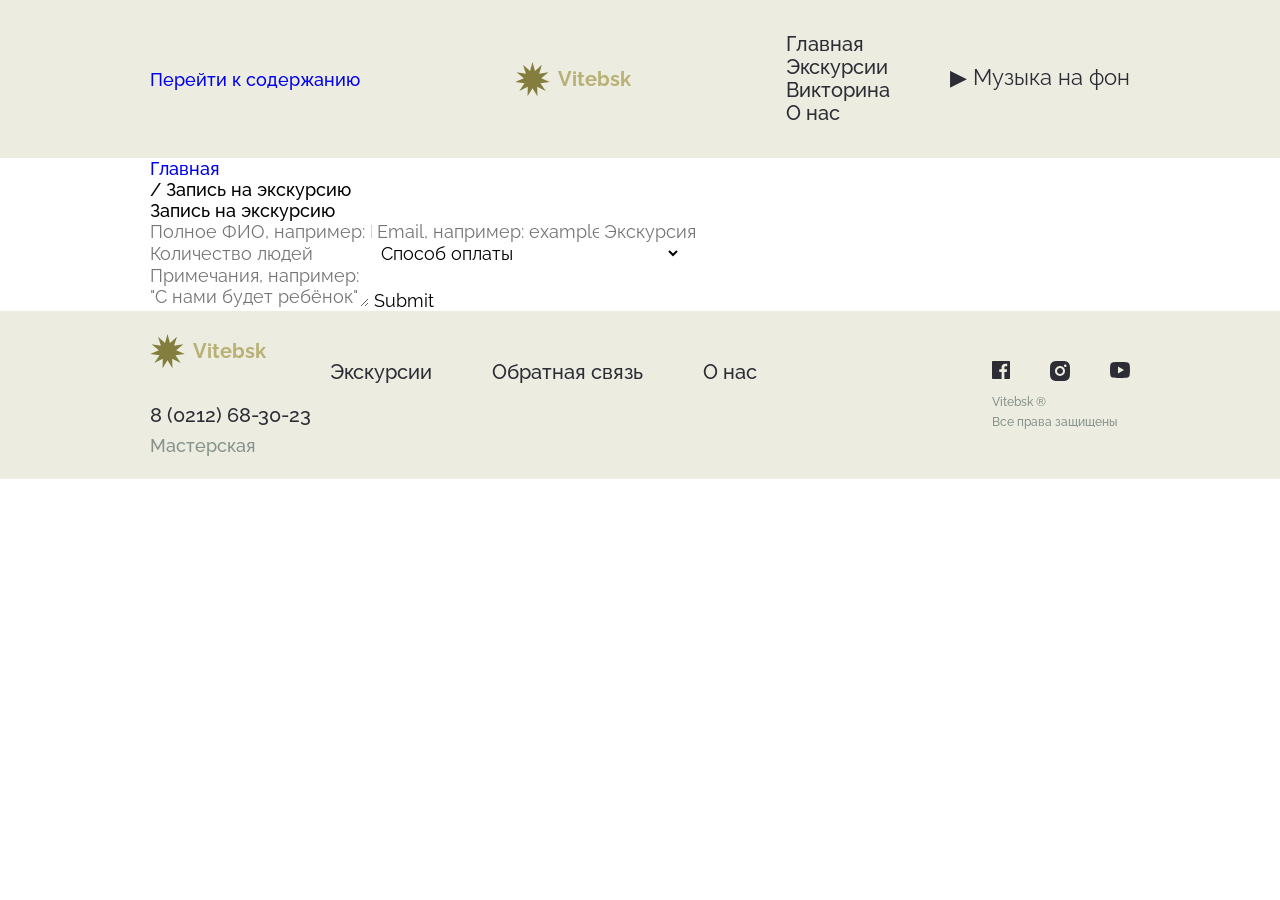
==== booking.html @ 5a1bcffc "Update booking.html" ====
<!DOCTYPE html>
<html lang="ru">

<head>
    <meta charset="UTF-8">
    <meta name="viewport" content="width=device-width, initial-scale=1.0">
    <link rel="stylesheet" href="styles.css">
    <link rel="preconnect" href="https://fonts.googleapis.com">
    <link rel="preconnect" href="https://fonts.gstatic.com" crossorigin="">
    <link href="https://fonts.googleapis.com/css2?family=Raleway:wght@500&amp;display=swap" rel="stylesheet">
    <link rel="icon" href="img/favicon.webp" type="image/webp">
    <title>Архитектурные жемчужины Витебска</title>
</head>

<body id="body">
    <!--Круги на фон с анимацией пульсации-->
    <div class="circles">
        <div class="circle"></div>
        <div class="circle"></div>
        <div class="circle"></div>
        <div class="circle"></div>
        <div class="circle"></div>
    </div>
    <!--Шапка сайта и навигация-->
    <div class="header_section">
        <div class="container">
            <header class="header">
                <!--Ссылка для пропуска навигации (по стандартам WGAC)-->
                <a href="#booking" class="skip-link">Перейти к содержанию</a>
                <a class="logo" href="index.html">
                    <svg class="logo_img" xmlns="http://www.w3.org/2000/svg" width="35" height="35" viewBox="0 0 35 35"
                        fill="none">
                        <path
                            d="M17.5 0L19.9652 9.10444L26.9612 2.77806L24.1128 11.77L33.4186 10.2302L26.1609 16.2547L34.8219 19.9905L25.4593 21.1349L30.7256 28.9601L22.2306 24.861L22.4303 34.2911L17.5 26.25L12.5697 34.2911L12.7694 24.861L4.27438 28.9601L9.54072 21.1349L0.178125 19.9905L8.83906 16.2547L1.58144 10.2302L10.8872 11.77L8.03879 2.77806L15.0348 9.10444L17.5 0Z"
                            fill="#837e3d"></path>
                    </svg>
                    <p class="logo_text">Vitebsk</p>
                </a>
                <ul class="nav_list">
                    <li>
                        <ul class='main_nav'>
                            <li class="nav_item">
                                <button class="nav_button" aria-label="Переключение языка на белорусский">BEL</button>
                            </li>
                            <li class="nav_item">
                                <a href="index.html" class="nav_link">Главная</a>
                            </li>
                            <li class="nav_item">
                                <a href="excursion.html" class="nav_link">Экскурсии</a>
                            </li>
                            <li class="nav_item">
                                <a href="quiz.html" class="nav_link">Викторина</a>
                            </li>
                            <li class="nav_item">
                                <a href="about.html" class="nav_link">О нас</a>
                            </li>
                        </ul>
                    </li>
                    <li class="nav_item audio_player">
                        <audio class="audio" src="audio/audio_for_site.mp3" preload="none"></audio>
                        <button class="play_audio" aria-label="Воспроизвести музыку"><span aria-hidden="true">▶</span>
                            <span class="visually-hidden">Музыка на фон</span></button>
                    </li>
                </ul>
            </header>
        </div>
    </div>

    <!-- Хлебные крошки -->
    <div class="breadcrumbs">
        <div class="container">
            <ul class="breadcrumbs_list">
                <li class="breadcrumbs_item">
                    <a href="index.html" class="breadcrumbs_link">Главная</a>
                </li>
                <li class="breadcrumbs_item">
                    <span class="breadcrumbs_separator" aria-hidden="true">/</span>
                    <span class="breadcrumbs_current">Запись на экскурсию</span>
                </li>
            </ul>
        </div>
    </div>

    <!--Запись на экскурсию-->
    <div class="booking_section" id="booking">
        <div class="container">
            <div class="booking">
                <p class="booking_title">
                    Запись на экскурсию
                </p>
                <form class="booking_content" id="main">
                    <label for="b_fn" class="visually-hidden">Полное ФИО</label>
                    <input type="text" name="b_fn" class="booking_input_text booking_input fn" id="b_fn"
                        placeholder='Полное ФИО, например: Иванов Иван Иванович' aria-required="true">
                    <label for="b_email" class="visually-hidden">Email</label>
                    <input type="text" name="b_email" class="booking_input_text booking_input" id="b_email"
                        placeholder='Email, например: example@gmail.com' aria-required="true">
                    <label for="excursion" class="visually-hidden">Экскурсия</label>
                    <input type="text" name="excursion" class="booking_input_text booking_input" id="excursion"
                        aria-required="true" placeholder="Экскурсия">
                    <div class="booking_flex_div">
                        <label for="people" class="visually-hidden">Количество людей</label>
                        <input type="number" name="people" class="booking_input_not_text booking_input" id="people"
                            placeholder="Количество людей" aria-required="true">
                        <label for="paying_method" class="visually-hidden">Способ оплаты</label>
                        <select name="paying_method" class="booking_input_not_text booking_input" id="paying_method"
                            required title="Выберите один из пунктов списка.">
                            <option value="" disabled selected>Способ оплаты</option>
                            <option value="Наличные в BYN">Наличные (BYN)</option>
                            <option value="Иностранные наличные">Наличные (иностранная валюта)</option>
                            <option value="Карта">Банковская карта</option>
                            <option value="Онлайн перевод">Онлайн перевод</option>
                            <option value="QR-код">QR-код</option>
                        </select>
                    </div>
                    <label for="notes" class="visually-hidden">Примечания</label>
                    <textarea name="notes" class="booking_input_text booking_input" id="notes"
                        placeholder='Примечания, например: "С нами будет ребёнок"' rows="2"
                        aria-required="true"></textarea>
                    <input type="submit" id="submit" class="booking_input_submit booking_input">
                </form>
            </div>
        </div>
    </div>
    <!--Подвал с копирайтом-->
    <div class="footer_section">
        <div class="container">
            <footer class="footer">
                <div class="footer_logo_number">
                    <div class="logo">
                        <svg class="logo_img" xmlns="http://www.w3.org/2000/svg" width="35" height="35"
                            viewBox="0 0 35 35" fill="none">
                            <path
                                d="M17.5 0L19.9652 9.10444L26.9612 2.77806L24.1128 11.77L33.4186 10.2302L26.1609 16.2547L34.8219 19.9905L25.4593 21.1349L30.7256 28.9601L22.2306 24.861L22.4303 34.2911L17.5 26.25L12.5697 34.2911L12.7694 24.861L4.27438 28.9601L9.54072 21.1349L0.178125 19.9905L8.83906 16.2547L1.58144 10.2302L10.8872 11.77L8.03879 2.77806L15.0348 9.10444L17.5 0Z"
                                fill="#837e3d"></path>
                        </svg>
                        <p class="logo_text">Vitebsk</p>
                    </div>
                    <div class="number">
                        <p class="phone">
                            8 (0212) 68-30-23
                        </p>
                        <p class="name">
                            Мастерская
                        </p>
                    </div>
                </div>
                <div class="footer_nav_social">
                    <ul class="footer_nav_list">
                        <li class="footer_nav_item">
                            <a href="excursion.html" class="nav_link">Экскурсии</a>
                        </li>
                        <li class="footer_nav_item">
                            <a href="feedback.html" class="nav_link">Обратная связь</a>
                        </li>
                        <li class="footer_nav_item">
                            <a href="about.html" class="nav_link">О нас</a>
                        </li>
                    </ul>
                    <div class="footer_social">
                        <div class="footer_social_icon">
                            <a class="footer_social_link" href="https://www.facebook.com/gorodvitebsk/" target="_blank"
                                aria-label="Facebook">
                                <svg class="footer_icon" xmlns="http://www.w3.org/2000/svg" width="18" height="18"
                                    viewBox="0 0 18 18" fill="none">
                                    <path
                                        d="M12.402 18V11.034H14.735L15.084 8.326H12.402V6.598C12.402 5.814 12.62 5.279 13.744 5.279H15.178V2.857C14.4838 2.78334 13.7861 2.74762 13.088 2.75C11.021 2.75 9.606 4.012 9.606 6.33V8.326H7.268V11.034H9.606V18H1C0.734784 18 0.48043 17.8946 0.292893 17.7071C0.105357 17.5196 0 17.2652 0 17V1C0 0.734784 0.105357 0.48043 0.292893 0.292893C0.48043 0.105357 0.734784 0 1 0H17C17.2652 0 17.5196 0.105357 17.7071 0.292893C17.8946 0.48043 18 0.734784 18 1V17C18 17.2652 17.8946 17.5196 17.7071 17.7071C17.5196 17.8946 17.2652 18 17 18H12.402Z"
                                        fill="#2C2D35"></path>
                                </svg>
                            </a>
                            <a class="footer_social_link" href="https://www.instagram.com/vitebsk_official/"
                                target="_blank" aria-label="Instagram">
                                <svg class="footer_icon" xmlns="http://www.w3.org/2000/svg" width="20" height="20"
                                    viewBox="0 0 20 20" fill="none">
                                    <path
                                        d="M10 0C12.717 0 13.056 0.00999994 14.122 0.0599999C15.187 0.11 15.912 0.277 16.55 0.525C17.21 0.779 17.766 1.123 18.322 1.678C18.8305 2.1779 19.224 2.78259 19.475 3.45C19.722 4.087 19.89 4.813 19.94 5.878C19.987 6.944 20 7.283 20 10C20 12.717 19.99 13.056 19.94 14.122C19.89 15.187 19.722 15.912 19.475 16.55C19.2247 17.2178 18.8311 17.8226 18.322 18.322C17.822 18.8303 17.2173 19.2238 16.55 19.475C15.913 19.722 15.187 19.89 14.122 19.94C13.056 19.987 12.717 20 10 20C7.283 20 6.944 19.99 5.878 19.94C4.813 19.89 4.088 19.722 3.45 19.475C2.78233 19.2245 2.17753 18.8309 1.678 18.322C1.16941 17.8222 0.775931 17.2175 0.525 16.55C0.277 15.913 0.11 15.187 0.0599999 14.122C0.0129999 13.056 0 12.717 0 10C0 7.283 0.00999994 6.944 0.0599999 5.878C0.11 4.812 0.277 4.088 0.525 3.45C0.775236 2.78218 1.1688 2.17732 1.678 1.678C2.17767 1.16923 2.78243 0.775729 3.45 0.525C4.088 0.277 4.812 0.11 5.878 0.0599999C6.944 0.0129999 7.283 0 10 0ZM10 5C8.67392 5 7.40215 5.52678 6.46447 6.46447C5.52678 7.40215 5 8.67392 5 10C5 11.3261 5.52678 12.5979 6.46447 13.5355C7.40215 14.4732 8.67392 15 10 15C11.3261 15 12.5979 14.4732 13.5355 13.5355C14.4732 12.5979 15 11.3261 15 10C15 8.67392 14.4732 7.40215 13.5355 6.46447C12.5979 5.52678 11.3261 5 10 5ZM16.5 4.75C16.5 4.41848 16.3683 4.10054 16.1339 3.86612C15.8995 3.6317 15.5815 3.5 15.25 3.5C14.9185 3.5 14.6005 3.6317 14.3661 3.86612C14.1317 4.10054 14 4.41848 14 4.75C14 5.08152 14.1317 5.39946 14.3661 5.63388C14.6005 5.8683 14.9185 6 15.25 6C15.5815 6 15.8995 5.8683 16.1339 5.63388C16.3683 5.39946 16.5 5.08152 16.5 4.75ZM10 7C10.7956 7 11.5587 7.31607 12.1213 7.87868C12.6839 8.44129 13 9.20435 13 10C13 10.7956 12.6839 11.5587 12.1213 12.1213C11.5587 12.6839 10.7956 13 10 13C9.20435 13 8.44129 12.6839 7.87868 12.1213C7.31607 11.5587 7 10.7956 7 10C7 9.20435 7.31607 8.44129 7.87868 7.87868C8.44129 7.31607 9.20435 7 10 7Z"
                                        fill="#2C2D35"></path>
                                </svg>
                            </a>
                            <a class="footer_social_link" href="https://www.youtube.com/@TRKVitebsk" target="_blank"
                                aria-label="YouTube">
                                <svg class="footer_icon" xmlns="http://www.w3.org/2000/svg" width="20" height="16"
                                    viewBox="0 0 20 16" fill="none">
                                    <path
                                        d="M19.543 2.498C20 4.28 20 8 20 8C20 8 20 11.72 19.543 13.502C19.289 14.487 18.546 15.262 17.605 15.524C15.896 16 10 16 10 16C10 16 4.107 16 2.395 15.524C1.45 15.258 0.708 14.484 0.457 13.502C2.98023e-08 11.72 0 8 0 8C0 8 2.98023e-08 4.28 0.457 2.498C0.711 1.513 1.454 0.738 2.395 0.476C4.107 -1.78814e-07 10 0 10 0C10 0 15.896 -1.78814e-07 17.605 0.476C18.55 0.742 19.292 1.516 19.543 2.498ZM8 11.5L14 8L8 4.5V11.5Z"
                                        fill="#2C2D35"></path>
                                </svg>
                            </a>
                        </div>
                        <div class="footer_social_text">
                            <p class="footer_social_copyright">
                                Vitebsk ®
                            </p>
                            <p class="footer_social_reserved">
                                Все права защищены
                            </p>
                        </div>
                    </div>
                </div>
            </footer>
        </div>
    </div>
    <script src="script.js"></script>
</body>

</html>
---- styles.css ----
:root {
    --fc: #edece1;
    --sc: #b8b176;
    --tc: #2c2d35;
    --ftc: #86928b;
    --ffc: #f5f6f4;
    --sxc: #e6e8d4;
    --svc: #837e3d;
}

*,
*::before,
*::after {
    -webkit-box-sizing: border-box;
    box-sizing: border-box;
    padding: 0;
    margin: 0;
    border: none;
}

*:focus {
    outline: 3px solid var(--sc);
    outline-offset: 3px;
    border-radius: 4px;
}

html {
    width: 100%;
    scroll-behavior: smooth;
}

body {
    transition: opacity ease-in 0.2s;
    font-family: "Raleway", sans-serif;
    font-size: 18px;
    font-weight: 500;
}

body[unresolved] {
    opacity: 0;
    display: block;
    overflow: hidden;
    position: relative;
}

.scroll-active {
    overflow: hidden;
}

.header_section {
    background: var(--fc);
}

.container {
    max-width: 1130px;
    padding: 0 10px;
    margin: 0 auto;
}

/* HEADER */
.header {
    display: flex;
    align-items: center;
    justify-content: space-between;
    padding: 33px 0;
}

.logo {
    display: flex;
    align-items: center;
    gap: 8px;
}

.logo_img {
    max-width: 35px;
    max-height: 35px;
    width: 100%;
    height: 100%;
}

.logo_text {
    font-size: 20px;
    font-weight: 700;
    line-height: 23px;
    color: var(--sc);
}

.nav_list {
    display: flex;
    align-items: center;
    gap: 60px;
}

.nav_item:first-child {
    display: none;
    z-index: 3;
}

.nav_link {
    font-size: 20px;
    font-weight: 500;
    line-height: 23px;
    color: var(--tc);
    transition: color 0.3s ease;
    margin-bottom: 5px;
}

.nav_link:hover {
    color: var(--sc);
}

.audio_player {
    display: flex;
    align-items: center;
    gap: 10px;
}

.play_audio {
    font-size: 22px;
    background: none;
    border: none;
    cursor: pointer;
    color: #2C2D35;
    margin-bottom: 5px;
}

/* MAIN */
.main {
    display: flex;
    align-items: center;
    gap: 30px;
}

.main_heading {
    font-size: 60px;
    font-weight: 500;
    line-height: 66px;
    color: var(--tc);
}

.main_heading span {
    color: var(--sc);
}

.main_subtitle {
    font-size: 18px;
    font-weight: 500;
    line-height: 27px;
    margin-top: 20px;
    color: var(--ftc);
}

.main_button {
    margin-top: 60px;
    display: flex;
    width: 225px;
    height: 65px;
    border: 1px solid var(--sc);
    justify-content: center;
    align-items: center;
    font-size: 20px;
    font-weight: 500;
    line-height: 23px;
    color: var(--sc);
    transition: all 0.3s ease;
}

.main_button:hover {
    color: var(--ffc);
    background: var(--sc);
}

/* excursion (карточки и переключатели) */
.excursion_section {
    margin-top: 70px;
}

.excursion_top {
    display: flex;
    justify-content: space-between;
    align-items: center;
}

.excursion_text {
    font-size: 40px;
    font-weight: 500;
    line-height: 44px;
    text-overflow: ellipsis;
    color: var(--tc);
}

.excursion_btn_swipe {
    display: flex;
    gap: 0 30px;
}

.excursion_button {
    padding: 10px 20px;
    background: var(--sxc);
    border-radius: 20px;
    color: var(--tc);
    font-size: 20px;
    font-weight: 500;
    line-height: 23px;
    transition: all 0.3s ease;
}

.excursion_button:hover:not(.excursion_button-active) {
    color: var(--sxc);
    background: var(--sc);
}

.excursion_button-active {
    background: var(--svc);
    color: var(--ffc);
}

.excursion_block {
    display: none;
    gap: 30px;
}

.excursion_block-active {
    display: flex;
    justify-content: space-between;
    flex-wrap: wrap;
    gap: 30px;
}

.excursion_block-active {
    animation: fadeIn 0.5s ease-in-out;
}

/* Карточка — вертикальный флекс, чтобы элементы растягивались по ширине */
.excursion_block_full {
    background: var(--fc);
    display: flex;
    flex-direction: column;
    align-items: stretch;
    width: 100%;
    max-width: 350px;
    padding: 20px;
    padding-bottom: 30px;
    text-align: left;
    box-sizing: border-box;
}

/* Картинка — не ломает карточку */
.excursion_block_full>img {
    width: auto;
    height: 380px;
    object-fit: cover;
    min-height: 0;
}

/* Автор, название, дата, цена */
.excursion_author {
    padding-top: 20px;
    font-size: 18px;
    font-weight: 500;
    line-height: 21px;
    color: var(--fc);
}

.excursion_name {
    padding-top: 10px;
    font-size: 25px;
    font-weight: 500;
    line-height: 35px;
    color: var(--tc);
    /* по умолчанию — высота не фиксирована, line-clamp добавим в адаптиве */
}

.excursion_lithography {
    padding-top: 8px;
    font-size: 18px;
    font-weight: 500;
    line-height: 21px;
    color: var(--tc);
}

.excursion_price {
    padding-top: 10px;
    font-size: 24px;
    font-weight: 500;
    line-height: 28px;
    color: var(--sc);
    margin-bottom: 15px;
}

/* Кнопка в карточке — гибкая */
.excursion_btn {
    width: 310px;
    height: 65px;
    border: 1px solid var(--sc);
    font-size: 20px;
    font-weight: 500;
    line-height: 23px;
    color: var(--sc);
    transition: all 0.3s ease;
    background: transparent;
    cursor: pointer;
}

.excursion_btn:hover {
    color: var(--ffc);
    background: var(--sc);
}

.excursion_content {
    margin-top: 30px;
}

/* COLLECTION */
.collection_section {
    background-image: url(img/foot.webp);
    margin-top: 70px;
    background-repeat: no-repeat;
    background-size: cover;
}

.collection {
    padding: 70px 0;
}

.col_logo_title {
    display: flex;
    gap: 20px;
}

.col_logo {
    max-width: 80px;
    max-height: 80px;
    width: 100%;
    height: 100%;
}

.col_title {
    font-size: 40px;
    font-weight: 500;
    line-height: 80px;
    color: var(--ffc);
}

.col_subtitle {
    margin-top: 20px;
    font-size: 18px;
    font-weight: 500;
    line-height: 27px;
    color: var(--ffc);
    max-width: 560px;
}

/* col link */
.col_link {
    display: inline-block;
    margin-top: 60px;
    font-size: 20px;
    font-weight: 500;
    line-height: 23px;
    color: var(--tc);
    background: #eedb6d;
    padding: 21px 60px;
    transition: background-color 0.3s ease;
}

.col_link:hover {
    background: #faeb97;
}

/* COMMAND */
.command_section {
    padding: 70px 0;
}

.command {
    display: flex;
    justify-content: space-between;
    align-items: center;
    gap: 30px;
}

.command_img {
    max-width: 430px;
    max-height: 430px;
}

.command_right {
    max-width: 635px;
    width: 100%;
}

.command_title {
    font-size: 38px;
    font-weight: 500;
    line-height: 42px;
    color: var(--tc);
}

.command_subtitle {
    padding-top: 20px;
    font-size: 18px;
    font-weight: 500;
    line-height: 27px;
    color: var(--tc);
}

.command_people_image {
    display: flex;
    padding-top: 20px;
    gap: 25px;
}

.people_img {
    max-width: 80px;
    max-height: 80px;
    width: 100%;
    height: 100%;
}

/* FEEDBACK */
.feedback_title {
    font-size: 40px;
    font-weight: 500;
    line-height: 40px;
    color: var(--tc);
    text-align: center;
    margin-bottom: 10px;
}

.feedback_input {
    width: 100%;
    margin: 15px 0;
    border: 1px solid var(--sc);
    transition: all 0.3s ease;
}

label {
    display: none;
}

.feedback_input_text {
    padding: 14px 18px;
    font-size: 18px;
    font-weight: 500;
    color: var(--tc);
    background: var(--ffc);
    border-radius: 8px;
}

.feedback_input_text::placeholder {
    color: var(--ftc);
}

.feedback_input_text:focus {
    border-color: var(--svc);
    background: var(--ffc);
    outline: none;
    box-shadow: 0 0 0 3px rgba(89, 141, 102, 0.25);
}

.feedback_input_text:hover {
    background: var(--fc);
}

.feedback_input_submit {
    padding: 16px 28px;
    margin-bottom: 30px;
    font-size: 20px;
    font-weight: 600;
    color: var(--sc);
    background: var(--sc);
    border-radius: 10px;
    cursor: pointer;
}

.feedback_input_submit:hover {
    background: var(--svc);
    color: var(--ffc);
}

.feedback_input_submit:active {
    background: var(--svc);
    color: var(--ffc);
    transform: translateY(2px);
}

/* FOOTER */
.footer_section {
    background: var(--fc);
}

.footer {
    padding: 23px 0;
    display: flex;
    align-items: center;
    justify-content: space-between;
}

.footer_logo_number {
    max-width: 180px;
    width: 100%;
}

.number {
    padding-top: 35px;
}

.phone {
    font-size: 20px;
    font-weight: 500;
    line-height: 23px;
    color: var(--tc);
}

.name {
    padding-top: 8px;
    font-size: 18px;
    font-weight: 500;
    line-height: 21px;
    color: var(--ftc);
}

.footer_nav_list {
    display: flex;
    gap: 60px;
}

.footer_nav_item {
    display: flex;
    flex-direction: column;
}

.footer_nav_item .excursion_button {
    font-size: 18px;
    font-weight: 500;
    line-height: 27px;
    color: var(--ftc);
    padding: 0;
    padding-bottom: 6px;
    background: transparent;
}

.footer_nav_item .excursion_button-active {
    background: transparent;
}

.footer_nav_item .excursion_button:hover {
    background: transparent;
}

.footer_nav_link {
    font-size: 18px;
    font-weight: 500;
    line-height: 27px;
    color: var(--ftc);
}

.footer_nav_link:hover {
    color: var(--ftc);
}

.footer_nav_link:not(:last-child) {
    padding-bottom: 6px;
}

.footer_nav_social {
    display: flex;
    justify-content: space-between;
    max-width: 800px;
    width: 100%;
}

.footer_social_icon {
    display: flex;
    gap: 40px;
}

.footer_social_link {
    color: var(--tc);
}

.footer_icon {
    transition: color 0.3s ease;
}

.footer_icon path {
    fill: currentColor;
}

.footer_icon:hover {
    color: var(--sc);
}

.footer_social_text {
    padding-top: 10px;
    font-size: 12px;
    font-weight: 500;
    line-height: 14px;
    color: var(--ftc);
}

.footer_social_copyright {
    font-size: 12px;
    font-weight: 500;
    line-height: 14px;
    color: var(--ftc);
}

.footer_social_reserved {
    padding-top: 6px;
}

/* Accessibility & general protections */
a,
a:link,
a:visited {
    text-decoration: none;
}

a:hover {
    text-decoration: none;
}

aside,
footer,
header,
main,
nav,
section {
    display: block;
}

ul,
ul li {
    list-style: none;
}

img {
    vertical-align: top;
}

img,
svg {
    max-width: 100%;
    height: auto;
}

address {
    font-style: normal;
}

button,
input,
select,
textarea {
    font-family: inherit;
    font-size: inherit;
    color: inherit;
    background-color: transparent;
}

input::-ms-clear {
    display: none;
}

button,
input[type=submit] {
    display: inline-block;
    box-shadow: none;
    background-color: transparent;
    background: none;
    cursor: pointer;
}

button::-moz-focus-inner {
    padding: 0;
    border: 0;
}

label {
    cursor: pointer;
}

legend {
    display: block;
}

/* ============================
      ADAPTIVE (чистый, единый блок)
      чек-пойнты: 1440 / 690 / 320
      (удалены все старые экспериментальные адаптивы)
      ============================ */

/* Общие защитные правила для адаптива */
.excursion_block_full,
.excursion_block,
.excursion_btn_swipe .excursion_button,
.feedback_content,
.feedback_input,
.feedback_input_text {
    min-width: 0;
}

.excursion_name,
.col_subtitle,
.command_subtitle,
.footer_nav_link,
.feedback_input_text {
    word-break: break-word;
    overflow-wrap: break-word;
}


/* Форма: поля адаптивные */
.feedback_content {
    display: flex;
    flex-direction: column;
    gap: 12px;
    width: 100%;
    padding: 0;
    box-sizing: border-box;
}

.feedback_input,
.feedback_input_text,
.feedback_input_submit {
    width: 100%;
    max-width: 100%;
    box-sizing: border-box;
    min-width: 0;
}

/* ============================
      1440px — ДЕСКТОП (легкая подстройка)
      ============================ */
@media (max-width: 1440px) {
    .container {
        max-width: 1000px;
    }

    .main_heading {
        font-size: 52px;
        line-height: 60px;
    }

    .excursion_block_full {
        max-width: 320px;
    }
}

/* ============================
   ADAPTIVE: 690px (Tablet / Mobile Large)
   Строго по макету: вертикальное выравнивание, 
   одна карточка в ряд, полная ширина изображений.
   ============================ */

@media (max-width: 690px) {

    /* --- GLOBAL LAYOUT FIXES --- */
    .container {
        padding: 0 20px;
        /* Чуть больше отступа по краям */
    }

    /* --- HEADER --- */
    .header {
        flex-direction: column;
        gap: 20px;
        padding: 20px 0;
    }

    /* Логотип по центру */
    .logo {
        justify-content: center;
    }

    /* Меню превращаем в список по центру (так как нет JS бургера) */
    .nav_list {
        flex-wrap: wrap;
        justify-content: center;
        gap: 15px 20px;
        /* Отступы между ссылками */
    }

    .nav_link {
        font-size: 18px;
    }

    /* --- MAIN SECTION --- */
    .main {
        flex-direction: column;
        /* Картинка сверху, текст снизу */
        gap: 30px;
        text-align: center;
        /* Центрируем текст */
    }

    .main_left,
    .main_right {
        width: 100%;
        max-width: 100%;
    }

    .main_image {
        display: flex;
        justify-content: center;
    }

    .main_heading {
        font-size: 40px;
        line-height: 1.1;
    }

    .main_subtitle {
        font-size: 16px;
        margin-top: 15px;
    }

    .main_button {
        margin: 30px auto 0 auto;
        /* Центрируем кнопку */
    }

    /* --- excursion (Catalog) --- */
    .excursion_top {
        flex-direction: column;
        align-items: flex-start;
        gap: 20px;
    }

    .excursion_text {
        font-size: 30px;
    }

    /* Кнопки фильтров (Франция, Германия...) */
    .excursion_btn_swipe {
        width: 100%;
        overflow-x: auto;
        /* Добавляем скролл, если не влезут */
        padding-bottom: 10px;
        /* Место для скроллбара */
        justify-content: flex-start;
        gap: 10px;
    }

    /* Сами карточки товаров */
    .excursion_block-active {
        justify-content: center;
        /* Центрируем карточки */
    }

    .excursion_block_full {
        max-width: 100%;
        /* Карточка занимает всю ширину контейнера */
        width: 100%;
        margin-bottom: 20px;
    }

    .excursion_block_full>img {
        width: 100%;
        height: auto;
        max-height: 400px;
        /* Ограничиваем высоту картинки */
        object-fit: cover;
    }

    .excursion_btn {
        width: 100%;
        /* Кнопка "Записаться" во всю ширину */
    }

    /* --- COLLECTION (Yellow section) --- */
    .collection {
        padding: 50px 0;
    }

    .col_logo_title {
        flex-direction: column;
        align-items: center;
        text-align: center;
    }

    .col_title {
        font-size: 30px;
        line-height: 1.2;
    }

    .col_subtitle {
        text-align: center;
        font-size: 16px;
    }

    .col_link {
        display: block;
        margin: 40px auto 0 auto;
        text-align: center;
        width: fit-content;
    }

    /* --- COMMAND (Team) --- */
    .command {
        flex-direction: column;
        text-align: center;
    }

    .command_img {
        width: 100%;
        height: auto;
        max-width: 500px;
        /* Ограничиваем ширину фото команды */
        margin: 0 auto;
    }

    .command_right {
        max-width: 100%;
    }

    .command_title {
        font-size: 30px;
    }

    .command_people_image {
        justify-content: center;
        /* Центрируем иконки людей */
    }

    /* --- FOOTER --- */
    .footer {
        flex-direction: column;
        gap: 30px;
        text-align: center;
    }

    .footer_logo_number {
        max-width: 100%;
        display: flex;
        flex-direction: column;
        align-items: center;
    }

    .number {
        padding-top: 15px;
        text-align: center;
    }

    /* Ссылки в футере перестраиваем */
    .footer_nav_social {
        flex-direction: column;
        align-items: center;
        gap: 30px;
    }

    .footer_nav_list {
        flex-direction: column;
        gap: 20px;
        text-align: center;
    }

    .footer_nav_item {
        align-items: center;
    }

    .footer_social {
        display: flex;
        flex-direction: column;
        align-items: center;
    }
}

/* ============================
      320px — МОБИЛЬНЫЕ (Mobile)
      ============================ */
@media (max-width: 320px) {

    .container {
        padding: 0 15px;
    }

    /* HEADER */
    .logo_text {
        font-size: 18px;
    }

    .nav_list {
        gap: 12px;
    }

    /* MAIN */
    .main_heading {
        font-size: 32px;
        line-height: 38px;
    }

    .main_subtitle {
        font-size: 16px;
    }

    .main_button {
        width: 100%;
        height: 55px;
        font-size: 18px;
    }

    /* excursion */
    .excursion_text {
        font-size: 32px;
        text-align: center;
    }

    .excursion_button {
        font-size: 12px;
        padding: 8px 4px;
        width: 100%;
    }

    .excursion_block_full {
        max-width: 100%;
        padding: 15px;
    }

    .excursion_block_full>img {
        min-height: 0;
        height: auto;
    }

    /* Название — ровно 3 строки */
    .excursion_name {
        font-size: 20px;
        line-height: 26px;
        display: -webkit-box;
        -webkit-line-clamp: 3;
        -webkit-box-orient: vertical;
        overflow: hidden;
        min-height: calc(26px * 3);
    }

    .excursion_price {
        font-size: 20px;
    }

    .excursion_btn {
        width: 100%;
        height: 55px;
        font-size: 18px;
    }

    /* COLLECTION */
    .col_title {
        font-size: 28px;
        line-height: 34px;
    }

    .col_subtitle {
        font-size: 16px;
    }

    /* COMMAND */
    .command_title {
        font-size: 28px;
    }

    .command_subtitle {
        font-size: 16px;
    }

    .people_img {
        max-width: 60px;
    }

    /* FEEDBACK */
    .feedback_input_text {
        font-size: 16px;
        padding: 12px;
    }

    .feedback_input_submit {
        width: 100%;
        font-size: 18px;
        padding: 14px;
    }

    /* FOOTER */
    .footer_nav_list {
        flex-direction: column;
        gap: 20px;
    }

    .footer_social_icon {
        gap: 20px;
    }
}

/* ============================
      Дополнительная страховка против горизонтального скролла
      ============================ */
@media (max-width: 470px) {
    .container {
        padding-left: 15px;
        padding-right: 15px;
    }

    .feedback_input_text {
        padding-left: 12px;
        padding-right: 12px;
    }
}

@keyframes fadeIn {
    from {
        opacity: 0;
        transform: translateY(10px);
    }

    to {
        opacity: 1;
        transform: translateY(0);
    }
}
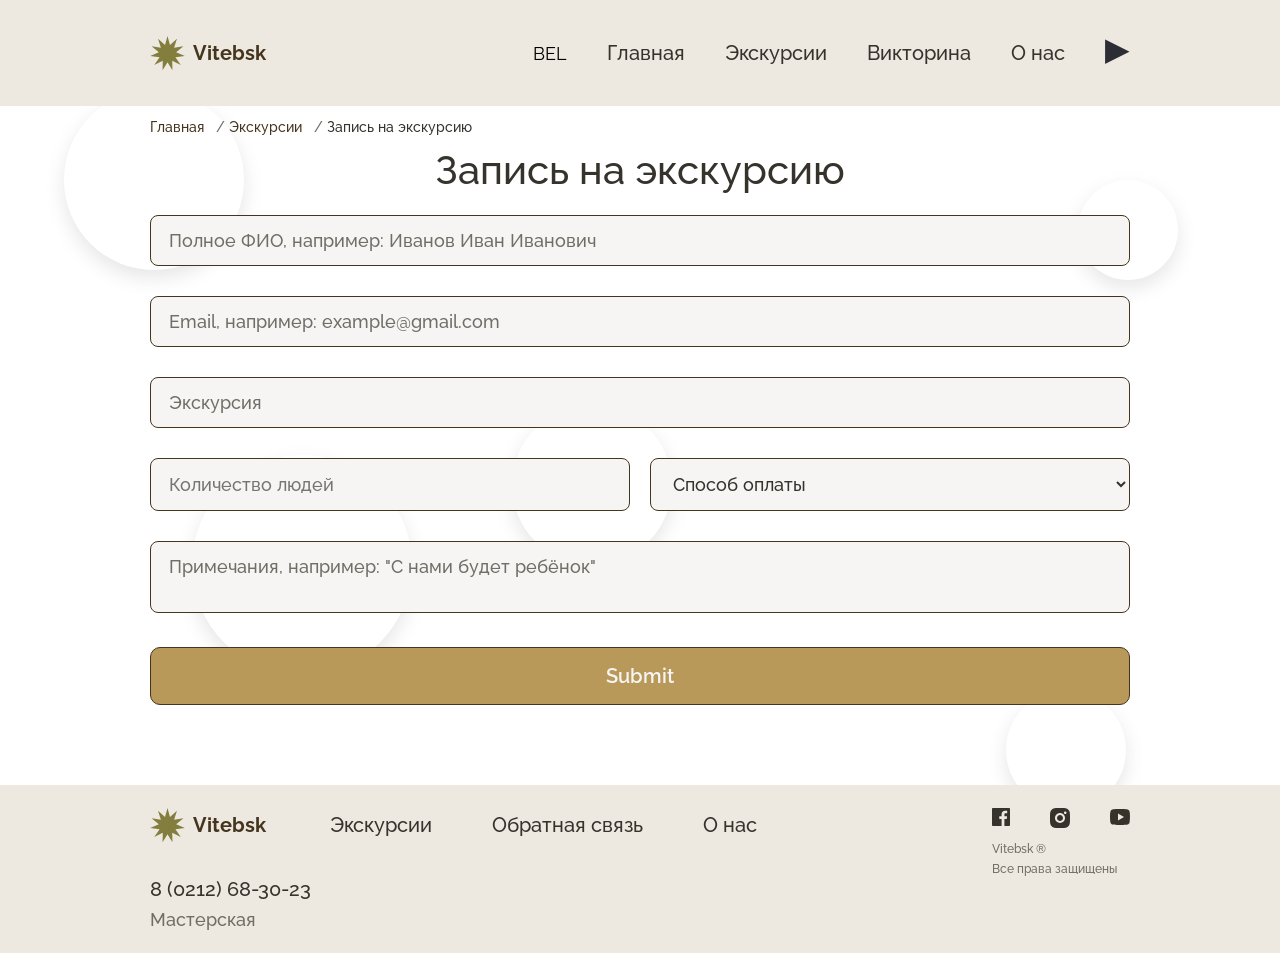
==== commit 56282267: "Update booking.html" ====
--- a/booking.html
+++ b/booking.html
@@ -59,7 +59,7 @@
                     <li class="nav_item audio_player">
                         <audio class="audio" src="audio/audio_for_site.mp3" preload="none"></audio>
                         <button class="play_audio" aria-label="Воспроизвести музыку"><span aria-hidden="true">▶</span>
-                            <span class="visually-hidden">Музыка на фон</span></button>
+                            <span class="visually-hidden">Музыка на фон, городские мотивы</span></button>
                     </li>
                 </ul>
             </header>
@@ -71,11 +71,15 @@
         <div class="container">
             <ul class="breadcrumbs_list">
                 <li class="breadcrumbs_item">
-                    <a href="index.html" class="breadcrumbs_link">Главная</a>
+                    <a href="index.html" class="breadcrumbs_link breadcrumbs_element">Главная</a>
                 </li>
                 <li class="breadcrumbs_item">
                     <span class="breadcrumbs_separator" aria-hidden="true">/</span>
-                    <span class="breadcrumbs_current">Запись на экскурсию</span>
+                    <a href="excursion.html" class="breadcrumbs_link breadcrumbs_element">Экскурсии</a>
+                </li>
+                <li class="breadcrumbs_item">
+                    <span class="breadcrumbs_separator" aria-hidden="true">/</span>
+                    <span class="breadcrumbs_current breadcrumbs_element">Запись на экскурсию</span>
                 </li>
             </ul>
         </div>
@@ -91,17 +95,17 @@
                 <form class="booking_content" id="main">
                     <label for="b_fn" class="visually-hidden">Полное ФИО</label>
                     <input type="text" name="b_fn" class="booking_input_text booking_input fn" id="b_fn"
-                        placeholder='Полное ФИО, например: Иванов Иван Иванович' aria-required="true">
+                        placeholder='Полное ФИО, например: Иванов Иван Иванович' aria-required="true" required>
                     <label for="b_email" class="visually-hidden">Email</label>
                     <input type="text" name="b_email" class="booking_input_text booking_input" id="b_email"
-                        placeholder='Email, например: example@gmail.com' aria-required="true">
+                        placeholder='Email, например: example@gmail.com' aria-required="true" required>
                     <label for="excursion" class="visually-hidden">Экскурсия</label>
                     <input type="text" name="excursion" class="booking_input_text booking_input" id="excursion"
-                        aria-required="true" placeholder="Экскурсия">
+                        aria-required="true" placeholder="Экскурсия" required>
                     <div class="booking_flex_div">
                         <label for="people" class="visually-hidden">Количество людей</label>
                         <input type="number" name="people" class="booking_input_not_text booking_input" id="people"
-                            placeholder="Количество людей" aria-required="true">
+                            placeholder="Количество людей" aria-required="true" required>
                         <label for="paying_method" class="visually-hidden">Способ оплаты</label>
                         <select name="paying_method" class="booking_input_not_text booking_input" id="paying_method"
                             required title="Выберите один из пунктов списка.">
--- a/styles.css
+++ b/styles.css
@@ -1,11 +1,13 @@
 :root {
-    --fc: #edece1;
-    --sc: #b8b176;
-    --tc: #2c2d35;
-    --ftc: #86928b;
-    --ffc: #f5f6f4;
-    --sxc: #e6e8d4;
-    --svc: #837e3d;
+    --fc: #ede9e1;
+    --sc: #46351e;
+    --tc: #36332d;
+    --ftc: #706e66;
+    --ffc: #f6f5f4;
+    --sxc: #e8e3d4;
+    --svc: #b8995a;
+    --background-color: #ede9e1a6;
+    --star-color: #ffd500;
 }
 
 *,
@@ -19,21 +21,26 @@
 }
 
 *:focus {
-    outline: 3px solid var(--sc);
-    outline-offset: 3px;
+    outline: 2px solid var(--sc);
+    outline-offset: 2px;
     border-radius: 4px;
 }
 
 html {
     width: 100%;
     scroll-behavior: smooth;
+    margin: 0;
+    padding: 0;
 }
 
 body {
+    position: relative;
     transition: opacity ease-in 0.2s;
     font-family: "Raleway", sans-serif;
     font-size: 18px;
     font-weight: 500;
+    margin: 0;
+    padding: 0;
 }
 
 body[unresolved] {
@@ -43,6 +50,20 @@
     position: relative;
 }
 
+.skip-link {
+    position: absolute;
+    top: -40px;
+    left: 0;
+    background: var(--sc);
+    color: white;
+    padding: 8px;
+    z-index: 100;
+}
+
+.skip-link:focus {
+    top: 0;
+}
+
 .scroll-active {
     overflow: hidden;
 }
@@ -52,9 +73,170 @@
 }
 
 .container {
+    position: relative;
     max-width: 1130px;
     padding: 0 10px;
     margin: 0 auto;
+}
+
+.secret_star {
+    width: 30px;
+    height: 30px;
+    opacity: 0.2;
+    position: absolute;
+    background-color: var(--star-color);
+    clip-path: polygon(50% 0%, 61% 35%, 98% 35%, 68% 57%, 79% 91%, 50% 70%, 21% 91%, 32% 57%, 2% 35%, 39% 35%);
+    z-index: 3;
+    transition: opacity .5s ease;
+}
+
+.secret_star:hover {
+    opacity: 0.7;
+}
+
+.secret_star-clicked {
+    pointer-events: none;
+    animation: starBlowsUp 5s ease forwards;
+}
+
+.secret_star-collected {
+    display: none;
+}
+
+.secret_star[data-page="index"] {
+    top: 90px;
+    left: 45px;
+    transform: rotate(310deg);
+}
+
+.secret_star[data-page="excursion"] {
+    top: 10px;
+    left: 10px;
+    transform: rotate(270deg);
+}
+
+.secret_star[data-page="quiz"] {
+    top: 95px;
+    left: 422px;
+    transform: rotate(210deg);
+}
+
+.secret_star[data-page="about"] {
+    top: 115px;
+    left: 184px;
+    transform: rotate(67deg);
+}
+
+.secret_star[data-page="feedback"] {
+    left: 167px;
+    transform: rotate(43deg);
+}
+
+@keyframes starBlowsUp {
+    0% {
+        opacity: 0.7;
+    }
+
+    30% {
+        opacity: 1;
+    }
+
+    90% {
+        transform: rotate(1500deg);
+        opacity: 1;
+    }
+
+    99% {
+        display: block;
+    }
+
+    100% {
+        opacity: 0;
+        display: none;
+    }
+}
+
+.circles {
+    position: fixed;
+    top: 0;
+    left: 0;
+    width: 100%;
+    height: 100%;
+    pointer-events: none;
+    /* чтобы круги не мешали кликать по контенту */
+    z-index: -1;
+    /* на задний план */
+}
+
+/* Общие стили для всех кругов */
+.circle {
+    position: absolute;
+    width: 140px;
+    height: 140px;
+    border-radius: 50%;
+    background: radial-gradient(circle, var(--color));
+    box-shadow: 0 8px 20px rgba(0, 0, 0, 0.1);
+    animation: pulse 4s ease-in-out infinite alternate;
+    filter: blur(0.5px);
+}
+
+/* Индивидуальные позиции и размеры (чуть разные) */
+.circle:nth-child(1) {
+    top: 10%;
+    left: 5%;
+    width: 180px;
+    height: 180px;
+    --color: var(--svc);
+    animation-delay: 0s;
+}
+
+.circle:nth-child(2) {
+    top: 20%;
+    right: 8%;
+    width: 100px;
+    height: 100px;
+    --color: #9C845C;
+    animation-delay: 0.5s;
+}
+
+.circle:nth-child(3) {
+    bottom: 25%;
+    left: 15%;
+    width: 220px;
+    height: 220px;
+    --color: var(--svc);
+    animation-delay: 1s;
+}
+
+.circle:nth-child(4) {
+    bottom: 10%;
+    right: 12%;
+    width: 120px;
+    height: 120px;
+    --color: #DACCAF;
+    animation-delay: 1.5s;
+}
+
+.circle:nth-child(5) {
+    top: 45%;
+    left: 40%;
+    width: 160px;
+    height: 160px;
+    --color: #F3EFE1;
+    animation-delay: 2s;
+}
+
+/* Пульсация: меняем размер и прозрачность */
+@keyframes pulse {
+    0% {
+        transform: scale(0.7);
+        opacity: 0.5;
+    }
+
+    100% {
+        transform: scale(1.2);
+        opacity: 0.9;
+    }
 }
 
 /* HEADER */
@@ -85,21 +267,16 @@
     color: var(--sc);
 }
 
-.nav_list {
-    display: flex;
-    align-items: center;
-    gap: 60px;
-}
-
-.nav_item:first-child {
-    display: none;
-    z-index: 3;
+a[aria-current='page'] {
+    color: var(--sc);
+    font-weight: bolder;
+    text-decoration: none;
 }
 
 .nav_link {
     font-size: 20px;
     font-weight: 500;
-    line-height: 23px;
+    line-height: 35px;
     color: var(--tc);
     transition: color 0.3s ease;
     margin-bottom: 5px;
@@ -109,6 +286,20 @@
     color: var(--sc);
 }
 
+.nav_list {
+    display: flex;
+    align-items: center;
+    flex-wrap: wrap;
+    gap: 10px 40px;
+}
+
+.main_nav {
+    display: flex;
+    align-items: center;
+    flex-wrap: wrap;
+    gap: 10px 40px;
+}
+
 .audio_player {
     display: flex;
     align-items: center;
@@ -116,12 +307,58 @@
 }
 
 .play_audio {
-    font-size: 22px;
+    font-size: 32px;
     background: none;
     border: none;
     cursor: pointer;
     color: #2C2D35;
     margin-bottom: 5px;
+    margin-top: -3px;
+}
+
+/* BREADCRUMBS */
+.breadcrumbs {
+    padding: 12px 0;
+}
+
+.breadcrumbs_list {
+    display: flex;
+    flex-wrap: wrap;
+    align-items: center;
+    gap: 8px;
+    list-style: none;
+    margin: 0;
+    padding: 0;
+}
+
+.breadcrumbs_item {
+    display: inline-flex;
+    align-items: center;
+    font-size: 14px;
+    line-height: 1.4;
+}
+
+.breadcrumbs_link {
+    color: var(--sc);
+    text-decoration: none;
+    transition: color 0.2s ease;
+}
+
+.breadcrumbs_link:hover {
+    color: var(--svc);
+    text-decoration: underline;
+}
+
+.breadcrumbs_separator {
+    margin: 0 4px;
+    color: var(--ftc);
+    user-select: none;
+}
+
+.breadcrumbs_current {
+    color: var(--tc);
+    font-weight: 500;
+    pointer-events: none;
 }
 
 /* MAIN */
@@ -141,6 +378,12 @@
 .main_heading span {
     color: var(--sc);
 }
+
+.main_img {
+    max-width: 100%;
+    height: auto;
+}
+
 
 .main_subtitle {
     font-size: 18px;
@@ -157,6 +400,7 @@
     height: 65px;
     border: 1px solid var(--sc);
     justify-content: center;
+    background-color: var(--ffc);
     align-items: center;
     font-size: 20px;
     font-weight: 500;
@@ -172,7 +416,7 @@
 
 /* excursion (карточки и переключатели) */
 .excursion_section {
-    margin-top: 70px;
+    margin-top: 30px;
 }
 
 .excursion_top {
@@ -189,9 +433,10 @@
     color: var(--tc);
 }
 
-.excursion_btn_swipe {
+.excursion_tabs {
     display: flex;
     gap: 0 30px;
+    flex-wrap: wrap;
 }
 
 .excursion_button {
@@ -211,7 +456,7 @@
 }
 
 .excursion_button-active {
-    background: var(--svc);
+    background: var(--sc);
     color: var(--ffc);
 }
 
@@ -222,8 +467,8 @@
 
 .excursion_block-active {
     display: flex;
-    justify-content: space-between;
     flex-wrap: wrap;
+    justify-content: flex-start;
     gap: 30px;
 }
 
@@ -231,35 +476,20 @@
     animation: fadeIn 0.5s ease-in-out;
 }
 
-/* Карточка — вертикальный флекс, чтобы элементы растягивались по ширине */
-.excursion_block_full {
-    background: var(--fc);
-    display: flex;
-    flex-direction: column;
-    align-items: stretch;
-    width: 100%;
-    max-width: 350px;
-    padding: 20px;
-    padding-bottom: 30px;
-    text-align: left;
-    box-sizing: border-box;
-}
-
-/* Картинка — не ломает карточку */
-.excursion_block_full>img {
+.excursion_card>img {
     width: auto;
     height: 380px;
     object-fit: cover;
     min-height: 0;
 }
 
-/* Автор, название, дата, цена */
-.excursion_author {
+/* Название, дата, цена */
+.excursion_address {
     padding-top: 20px;
     font-size: 18px;
     font-weight: 500;
     line-height: 21px;
-    color: var(--fc);
+    color: var(--tc);
 }
 
 .excursion_name {
@@ -268,10 +498,10 @@
     font-weight: 500;
     line-height: 35px;
     color: var(--tc);
-    /* по умолчанию — высота не фиксирована, line-clamp добавим в адаптиве */
-}
-
-.excursion_lithography {
+    min-height: 80px;
+}
+
+.excursion_date {
     padding-top: 8px;
     font-size: 18px;
     font-weight: 500;
@@ -288,9 +518,28 @@
     margin-bottom: 15px;
 }
 
-/* Кнопка в карточке — гибкая */
+/* Карточка */
+.excursion_card {
+    background: var(--fc);
+    display: flex;
+    flex-direction: column;
+    align-items: stretch;
+    width: calc((100% - 60px) / 3);
+    padding: 20px;
+    padding-bottom: 30px;
+    box-sizing: border-box;
+    overflow: hidden;
+    transition: box-shadow .5s ease;
+}
+
+.excursion_card:hover {
+    box-shadow: 6px 6px 5px 2px var(--tc);
+}
+
+/* Кнопка — резиновая, всегда влезает в карточку */
 .excursion_btn {
-    width: 310px;
+    width: 100%;
+    max-width: 310px;
     height: 65px;
     border: 1px solid var(--sc);
     font-size: 20px;
@@ -300,6 +549,8 @@
     transition: all 0.3s ease;
     background: transparent;
     cursor: pointer;
+    margin: 15px auto 0;
+    display: block;
 }
 
 .excursion_btn:hover {
@@ -311,38 +562,152 @@
     margin-top: 30px;
 }
 
-/* COLLECTION */
-.collection_section {
+/* MAP */
+
+.map_section {
+    margin-top: 40px;
+}
+
+.map_text {
+    font-size: 40px;
+    font-weight: 500;
+    line-height: 44px;
+    text-overflow: ellipsis;
+    color: var(--tc);
+    margin-bottom: 30px;
+}
+
+.map_content {
+    width: 100%;
+    height: 500px;
+}
+
+/* QUIZ */
+
+.quiz_text {
+    font-size: 40px;
+    font-weight: 500;
+    margin-bottom: 15px;
+    line-height: 44px;
+    text-overflow: ellipsis;
+    color: var(--tc);
+}
+
+.quiz_question {
+    font-size: 32px;
+    margin: 15px 0 20px;
+    word-break: break-word;
+    hyphens: auto;
+}
+
+.quiz_answer {
+    font-size: 20px;
+    padding: 10px 0 10px 10px;
+    margin: 10px 0;
+    color: var(--sc);
+    border: var(--sc) solid 2px;
+    border-radius: 5px;
+    cursor: pointer;
+    user-select: none;
+    transition: all .5s ease;
+    display: block;
+    width: 100%;
+    text-align: left;
+    background-color: var(--ffc);
+}
+
+.quiz_answers {
+    position: relative;
+}
+
+.quiz_answer-correct {
+    background-color: #116500;
+    color: #fff;
+    border: #0f5a00 2px solid;
+}
+
+.quiz_answer-wrong {
+    background-color: #900;
+    color: #fff;
+    border: #6f0000 2px solid;
+}
+
+.quiz_answer-answered {
+    cursor: default;
+}
+
+.quiz_answer:not(.quiz_answer-answered):hover {
+    color: #fff;
+    background-color: var(--sc);
+}
+
+.quiz_verdict {
+    font-size: 40px;
+    margin: 15px 0;
+}
+
+.quiz_count {
+    font-size: 24px;
+    margin: 5px 0;
+}
+
+.quiz_restart {
+    padding: 16px 28px;
+    margin: 30px 0;
+    font-size: 20px;
+    font-weight: 600;
+    background: var(--svc);
+    color: var(--ffc);
+    border-radius: 10px;
+    cursor: pointer;
+    width: 100%;
+    transition: background .5s ease, color .5s ease;
+}
+
+.quiz_restart:hover {
+    background: var(--sc);
+    color: var(--ffc);
+}
+
+.quiz_restart:active {
+    background: var(--sc);
+    color: var(--ffc);
+    transform: translateY(2px);
+}
+
+/* vitebsk */
+.vitebsk_section {
     background-image: url(img/foot.webp);
     margin-top: 70px;
     background-repeat: no-repeat;
     background-size: cover;
-}
-
-.collection {
+    margin-bottom: -50px;
+}
+
+.vitebsk {
     padding: 70px 0;
 }
 
-.col_logo_title {
+.vit_logo_title {
     display: flex;
     gap: 20px;
 }
 
-.col_logo {
+.vit_logo {
     max-width: 80px;
     max-height: 80px;
     width: 100%;
     height: 100%;
 }
 
-.col_title {
+.vit_title {
     font-size: 40px;
     font-weight: 500;
     line-height: 80px;
     color: var(--ffc);
 }
 
-.col_subtitle {
+.vit_subtitle {
     margin-top: 20px;
     font-size: 18px;
     font-weight: 500;
@@ -352,7 +717,7 @@
 }
 
 /* col link */
-.col_link {
+.vit_link {
     display: inline-block;
     margin-top: 60px;
     font-size: 20px;
@@ -364,40 +729,40 @@
     transition: background-color 0.3s ease;
 }
 
-.col_link:hover {
+.vit_link:hover {
     background: #faeb97;
 }
 
-/* COMMAND */
-.command_section {
-    padding: 70px 0;
-}
-
-.command {
+/* TEAM */
+.team_section {
+    margin-top: 30px;
+}
+
+.team {
     display: flex;
     justify-content: space-between;
     align-items: center;
     gap: 30px;
 }
 
-.command_img {
+.team_img {
     max-width: 430px;
     max-height: 430px;
 }
 
-.command_right {
+.team_right {
     max-width: 635px;
     width: 100%;
 }
 
-.command_title {
+.team_title {
     font-size: 38px;
     font-weight: 500;
     line-height: 42px;
     color: var(--tc);
 }
 
-.command_subtitle {
+.team_subtitle {
     padding-top: 20px;
     font-size: 18px;
     font-weight: 500;
@@ -405,7 +770,7 @@
     color: var(--tc);
 }
 
-.command_people_image {
+.team_people_image {
     display: flex;
     padding-top: 20px;
     gap: 25px;
@@ -416,6 +781,7 @@
     max-height: 80px;
     width: 100%;
     height: 100%;
+    clip-path: circle(50%);
 }
 
 /* FEEDBACK */
@@ -432,11 +798,22 @@
     width: 100%;
     margin: 15px 0;
     border: 1px solid var(--sc);
-    transition: all 0.3s ease;
-}
-
-label {
-    display: none;
+    transition: color .3s ease, background .3s ease, box-shadow .3s ease, scrollbar-color .3s ease;
+}
+
+textarea {
+    resize: none;
+}
+
+.visually-hidden {
+    position: absolute;
+    width: 1px;
+    height: 1px;
+    padding: 0;
+    margin: -1px;
+    overflow: hidden;
+    clip: rect(0, 0, 0, 0);
+    border: 0;
 }
 
 .feedback_input_text {
@@ -447,6 +824,11 @@
     background: var(--ffc);
     border-radius: 8px;
 }
+
+.feedback_input_text[name="mess"] {
+    scrollbar-color: transparent transparent;
+}
+
 
 .feedback_input_text::placeholder {
     color: var(--ftc);
@@ -456,7 +838,7 @@
     border-color: var(--svc);
     background: var(--ffc);
     outline: none;
-    box-shadow: 0 0 0 3px rgba(89, 141, 102, 0.25);
+    box-shadow: 0 0 0 3px #8d825940;
 }
 
 .feedback_input_text:hover {
@@ -468,19 +850,173 @@
     margin-bottom: 30px;
     font-size: 20px;
     font-weight: 600;
-    color: var(--sc);
-    background: var(--sc);
+    background: var(--svc);
+    color: var(--ffc);
     border-radius: 10px;
     cursor: pointer;
 }
 
 .feedback_input_submit:hover {
+    background: var(--sc);
+    color: var(--ffc);
+}
+
+.feedback_input_submit:active {
+    background: var(--sc);
+    color: var(--ffc);
+    transform: translateY(2px);
+}
+
+/* BOOKING */
+
+.booking_title {
+    font-size: 40px;
+    font-weight: 500;
+    line-height: 40px;
+    color: var(--tc);
+    text-align: center;
+    margin-bottom: 10px;
+}
+
+.booking_input {
+    width: 100%;
+    margin: 15px 0;
+    border: 1px solid var(--sc);
+    transition: color .3s ease, background .3s ease, box-shadow .3s ease, scrollbar-color .3s ease;
+}
+
+.booking_input_text {
+    padding: 14px 18px;
+    font-size: 18px;
+    font-weight: 500;
+    color: var(--tc);
+    background: var(--ffc);
+    border-radius: 8px;
+}
+
+.booking_input_not_text {
+    padding: 14px 18px;
+    font-size: 18px;
+    font-weight: 500;
+    color: var(--tc);
+    background: var(--ffc);
+    border-radius: 8px;
+    width: 49%;
+}
+
+.booking_flex_div {
+    display: flex;
+    justify-content: space-between;
+}
+
+.booking_input_text::placeholder {
+    color: var(--ftc);
+}
+
+.booking_input_text:focus {
+    border-color: var(--svc);
+    background: var(--ffc);
+    outline: none;
+    box-shadow: 0 0 0 3px #8d825940;
+}
+
+.booking_input_text:hover {
+    background: var(--fc);
+}
+
+.booking_input_submit {
+    padding: 16px 28px;
+    margin-bottom: 30px;
+    font-size: 20px;
+    font-weight: 600;
     background: var(--svc);
     color: var(--ffc);
-}
-
-.feedback_input_submit:active {
+    border-radius: 10px;
+    cursor: pointer;
+}
+
+.booking_input_submit:hover {
+    background: var(--sc);
+    color: var(--ffc);
+}
+
+.booking_input_submit:active {
+    background: var(--sc);
+    color: var(--ffc);
+    transform: translateY(2px);
+}
+
+/* GAME */
+.game_text {
+    font-size: 40px;
+    font-weight: 500;
+    margin-bottom: 15px;
+    line-height: 44px;
+    text-overflow: ellipsis;
+    color: var(--tc);
+}
+
+.game_rules {
+    font-size: 22px;
+    text-overflow: ellipsis;
+}
+
+.game_attempts {
+    font-size: 22px;
+    text-overflow: ellipsis;
+}
+
+.game_win {
+    font-size: 40px;
+    margin: 15px 0 30px;
+}
+
+.game_win-hidden {
+    font-size: 0;
+}
+
+.game_content {
+    display: flex;
+    flex-wrap: wrap;
+    justify-content: space-between;
+}
+
+.game_img {
+    width: 240px;
+    height: 330px;
+    margin: 0 15px 50px;
+    transition: filter 1s ease;
+    user-select: none;
+    background-size: cover;
+    background-position: center;
+    background-repeat: no-repeat;
+}
+
+.game_img-hidden {
+    filter: brightness(0) invert(0.6) sepia(1) hue-rotate(8deg);
+}
+
+.game_button {
+    padding: 16px 28px;
+    margin-bottom: 30px;
+    font-size: 20px;
+    font-weight: 600;
     background: var(--svc);
+    color: var(--ffc);
+    border-radius: 10px;
+    margin-right: 30px;
+    cursor: pointer;
+    width: 100%;
+    transition: background .5s ease, color .5s ease;
+}
+
+.game_button:hover {
+    background: var(--sc);
+    color: var(--ffc);
+}
+
+.game_button:active {
+    background: var(--sc);
     color: var(--ffc);
     transform: translateY(2px);
 }
@@ -488,12 +1024,13 @@
 /* FOOTER */
 .footer_section {
     background: var(--fc);
+    margin-top: 50px;
 }
 
 .footer {
     padding: 23px 0;
     display: flex;
-    align-items: center;
+    align-items: flex-start;
     justify-content: space-between;
 }
 
@@ -535,7 +1072,7 @@
     font-size: 18px;
     font-weight: 500;
     line-height: 27px;
-    color: var(--ftc);
+    color: var(--sc);
     padding: 0;
     padding-bottom: 6px;
     background: transparent;
@@ -546,6 +1083,7 @@
 }
 
 .footer_nav_item .excursion_button:hover {
+    color: var(--sc);
     background: transparent;
 }
 
@@ -553,7 +1091,7 @@
     font-size: 18px;
     font-weight: 500;
     line-height: 27px;
-    color: var(--ftc);
+    color: var(--sc);
 }
 
 .footer_nav_link:hover {
@@ -634,16 +1172,6 @@
 ul,
 ul li {
     list-style: none;
-}
-
-img {
-    vertical-align: top;
-}
-
-img,
-svg {
-    max-width: 100%;
-    height: auto;
 }
 
 address {
@@ -668,8 +1196,6 @@
 input[type=submit] {
     display: inline-block;
     box-shadow: none;
-    background-color: transparent;
-    background: none;
     cursor: pointer;
 }
 
@@ -693,9 +1219,9 @@
       ============================ */
 
 /* Общие защитные правила для адаптива */
-.excursion_block_full,
+.excursion_card,
 .excursion_block,
-.excursion_btn_swipe .excursion_button,
+.excursion_tabs .excursion_button,
 .feedback_content,
 .feedback_input,
 .feedback_input_text {
@@ -703,8 +1229,8 @@
 }
 
 .excursion_name,
-.col_subtitle,
-.command_subtitle,
+.vit_subtitle,
+.team_subtitle,
 .footer_nav_link,
 .feedback_input_text {
     word-break: break-word;
@@ -744,7 +1270,7 @@
         line-height: 60px;
     }
 
-    .excursion_block_full {
+    .excursion_card {
         max-width: 320px;
     }
 }
@@ -763,6 +1289,11 @@
         /* Чуть больше отступа по краям */
     }
 
+    .secret_star[data-page="quiz"] {
+        top: 140px;
+        left: 281px;
+    }
+
     /* --- HEADER --- */
     .header {
         flex-direction: column;
@@ -780,11 +1311,26 @@
         flex-wrap: wrap;
         justify-content: center;
         gap: 15px 20px;
-        /* Отступы между ссылками */
+    }
+
+    .main_nav {
+        flex-wrap: wrap;
+        justify-content: center;
+        gap: 15px 20px;
     }
 
     .nav_link {
         font-size: 18px;
+        line-height: 23px;
+    }
+
+    /* BREADCRUMBS */
+    .breadcrumbs {
+        padding: 8px 0;
+    }
+
+    .breadcrumbs_item {
+        font-size: 12px;
     }
 
     /* --- MAIN SECTION --- */
@@ -833,8 +1379,8 @@
         font-size: 30px;
     }
 
-    /* Кнопки фильтров (Франция, Германия...) */
-    .excursion_btn_swipe {
+    /* Кнопки фильтров */
+    .excursion_tabs {
         width: 100%;
         overflow-x: auto;
         /* Добавляем скролл, если не влезут */
@@ -850,14 +1396,18 @@
         /* Центрируем карточки */
     }
 
-    .excursion_block_full {
-        max-width: 100%;
-        /* Карточка занимает всю ширину контейнера */
+    .excursion_name {
+        min-height: 0;
+    }
+
+    .excursion_card {
         width: 100%;
+        /* вместо max-width: 100% */
+        max-width: none;
         margin-bottom: 20px;
     }
 
-    .excursion_block_full>img {
+    .excursion_card>img {
         width: 100%;
         height: auto;
         max-height: 400px;
@@ -867,44 +1417,54 @@
 
     .excursion_btn {
         width: 100%;
+        max-width: none;
         /* Кнопка "Записаться" во всю ширину */
     }
 
-    /* --- COLLECTION (Yellow section) --- */
-    .collection {
+    /* --- vitebsk (Yellow section) --- */
+    .vitebsk {
         padding: 50px 0;
     }
 
-    .col_logo_title {
+    .vit_logo_title {
         flex-direction: column;
         align-items: center;
         text-align: center;
     }
 
-    .col_title {
+    .vit_title {
         font-size: 30px;
         line-height: 1.2;
     }
 
-    .col_subtitle {
+    .vit_subtitle {
         text-align: center;
         font-size: 16px;
-    }
-
-    .col_link {
+        max-width: none;
+    }
+
+    .vit_link {
         display: block;
         margin: 40px auto 0 auto;
         text-align: center;
         width: fit-content;
     }
 
-    /* --- COMMAND (Team) --- */
-    .command {
+    .booking_flex_div {
+        flex-direction: column;
+    }
+
+    .booking_input_not_text {
+        width: 100%;
+    }
+
+    /* --- team (Team) --- */
+    .team {
         flex-direction: column;
         text-align: center;
     }
 
-    .command_img {
+    .team_img {
         width: 100%;
         height: auto;
         max-width: 500px;
@@ -912,15 +1472,15 @@
         margin: 0 auto;
     }
 
-    .command_right {
+    .team_right {
         max-width: 100%;
     }
 
-    .command_title {
+    .team_title {
         font-size: 30px;
     }
 
-    .command_people_image {
+    .team_people_image {
         justify-content: center;
         /* Центрируем иконки людей */
     }
@@ -986,6 +1546,15 @@
         gap: 12px;
     }
 
+    .secret_star[data-page="quiz"] {
+        top: 296px;
+        left: 150px;
+    }
+
+    .main_nav {
+        gap: 12px;
+    }
+
     /* MAIN */
     .main_heading {
         font-size: 32px;
@@ -1014,12 +1583,12 @@
         width: 100%;
     }
 
-    .excursion_block_full {
+    .excursion_card {
         max-width: 100%;
         padding: 15px;
     }
 
-    .excursion_block_full>img {
+    .excursion_card>img {
         min-height: 0;
         height: auto;
     }
@@ -1029,10 +1598,9 @@
         font-size: 20px;
         line-height: 26px;
         display: -webkit-box;
-        -webkit-line-clamp: 3;
         -webkit-box-orient: vertical;
         overflow: hidden;
-        min-height: calc(26px * 3);
+        min-height: 62px;
     }
 
     .excursion_price {
@@ -1045,22 +1613,22 @@
         font-size: 18px;
     }
 
-    /* COLLECTION */
-    .col_title {
+    /* vitebsk */
+    .vit_title {
         font-size: 28px;
         line-height: 34px;
     }
 
-    .col_subtitle {
+    .vit_subtitle {
         font-size: 16px;
     }
 
-    /* COMMAND */
-    .command_title {
+    /* team */
+    .team_title {
         font-size: 28px;
     }
 
-    .command_subtitle {
+    .team_subtitle {
         font-size: 16px;
     }
 
